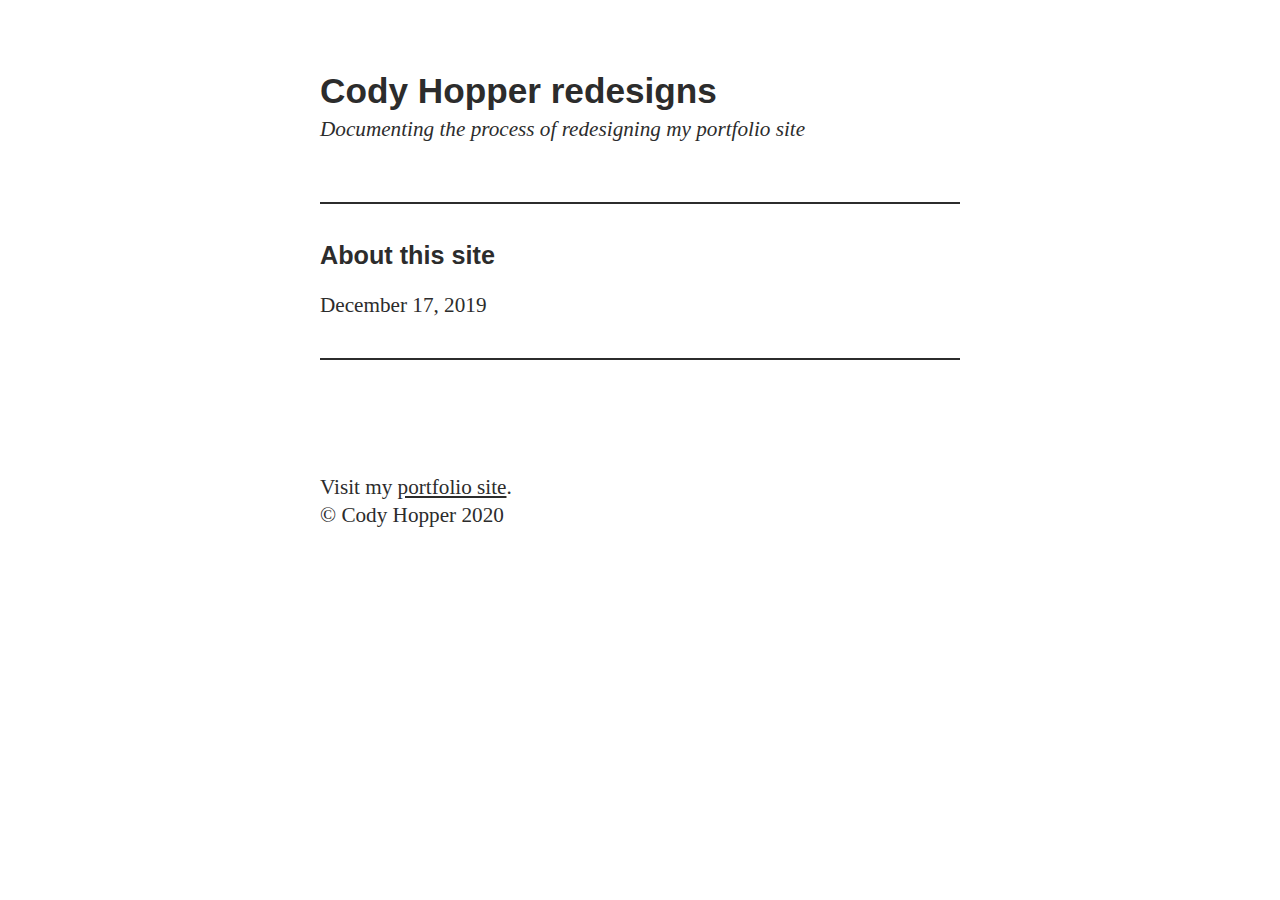
==== index.html @ 7cff974e "final editing" ====
<!DOCTYPE html>
<html lang="en" dir="ltr">

<head>
  <meta charset="utf-8">
  <meta name="viewport" content="width=device-width, initial-scale=1">
  <title>Redesign • Cody Hopper</title>
  <link rel="stylesheet" href="style.css">
</head>

<body>
  <div class="center">
    <br>
    <h1><a href="https://codyhopper.github.io/redesign/">Cody Hopper redesigns</a></h1>
    <p><em>Documenting the process of redesigning my portfolio site</em></p>
    <br>
    <!-- <div class="break"></div> -->
    <br>
    <div class="post">
      <h2><a href="https://codyhopper.github.io/redesign/posts/this-site">About this site</a></h2>
      <p>December 17, 2019</p>
    </div>
    <br> <br>


    <div class="footer">
      <p>
        Visit my <a style="text-decoration: underline" href="https://codyhopper.com">portfolio site</a>.<br>
        © Cody Hopper 2020<br>
      </p>
      <br>
    </div>
  </div>
</body>


</html>
---- style.css ----
* {
  box-sizing: border-box;
  scroll-behavior: smooth;
}

html {
  font-family: Georgia, serif;
}

body {
  text-align: center;
  margin: 0;
  word-break: break-word;
  text-rendering: optimizeLegibility;
  -webkit-font-smoothing: antialiased;
}

h1 {
  font-family: Helvetica, Arial, sans-serif;
  /* line-height: 50%; */
  font-size: calc(32px + .25vw);
  line-height: calc(0em + .2vw);
}

h2 {
  font-family: Helvetica, Arial, sans-serif;
  /* line-height: 50%; */
  font-size: calc(22px + .25vw);
  /* line-height: calc(0em + .2vw); */
}

p {
  font-family: Georgia, serif;
  font-size: calc(18px + .25vw);
  line-height: calc(24px + .25vw);
  margin: calc(1em + .125vw) 0;
  color: #2c2c2c;
}

hr {
  border-style: solid;
}

small {
  font-size: calc(14px + .25vw)
}

a {
  color: #2c2c2c;
  text-decoration: none;
  position: relative;
}

a:hover {
  color: #0000ff;
}

h1>a:before, h2>a:before {
  content: "";
  position: absolute;
  width: 0px;
  height: 2px;
  bottom: 0;
  left: 0;
  background-color: #2c2c2c;
  visibility: hidden;
  -webkit-transform: scaleY(0);
  transform: scaleY(0);
  -webkit-transition: all 0.3s ease-in-out 0s;
  transition: all 0.3s ease-in-out 0s;
}

h1>a:hover:before, h2>a:hover:before {
  visibility: visible;
  -webkit-transform: scaleY(1);
  transform: scaleY(1);
  left: 0;
  width: 100%;
}

h1>a:before, h2>a:before {
  background-color: #0000ff;
}

h1>a:hover:after, h2>a:hover:after {
  background-color: #0000ff;
}

.code code {
  font-family: monospace;
  background-color: #2c2c2c;
  font-size: calc(16px + .25vw);
}

.center {
  display: inline-block;
  width: 50vw;
  text-align: left;
  margin: 3rem;
}

.post {
  display: inline-block;
  padding: 1rem 0;
  margin: 0 auto;
  width: 100%;
  border-top: 2px solid #2c2c2c;
  border-bottom: 2px solid #2c2c2c;
}

.footer {
  margin: 6rem auto 2rem;
}
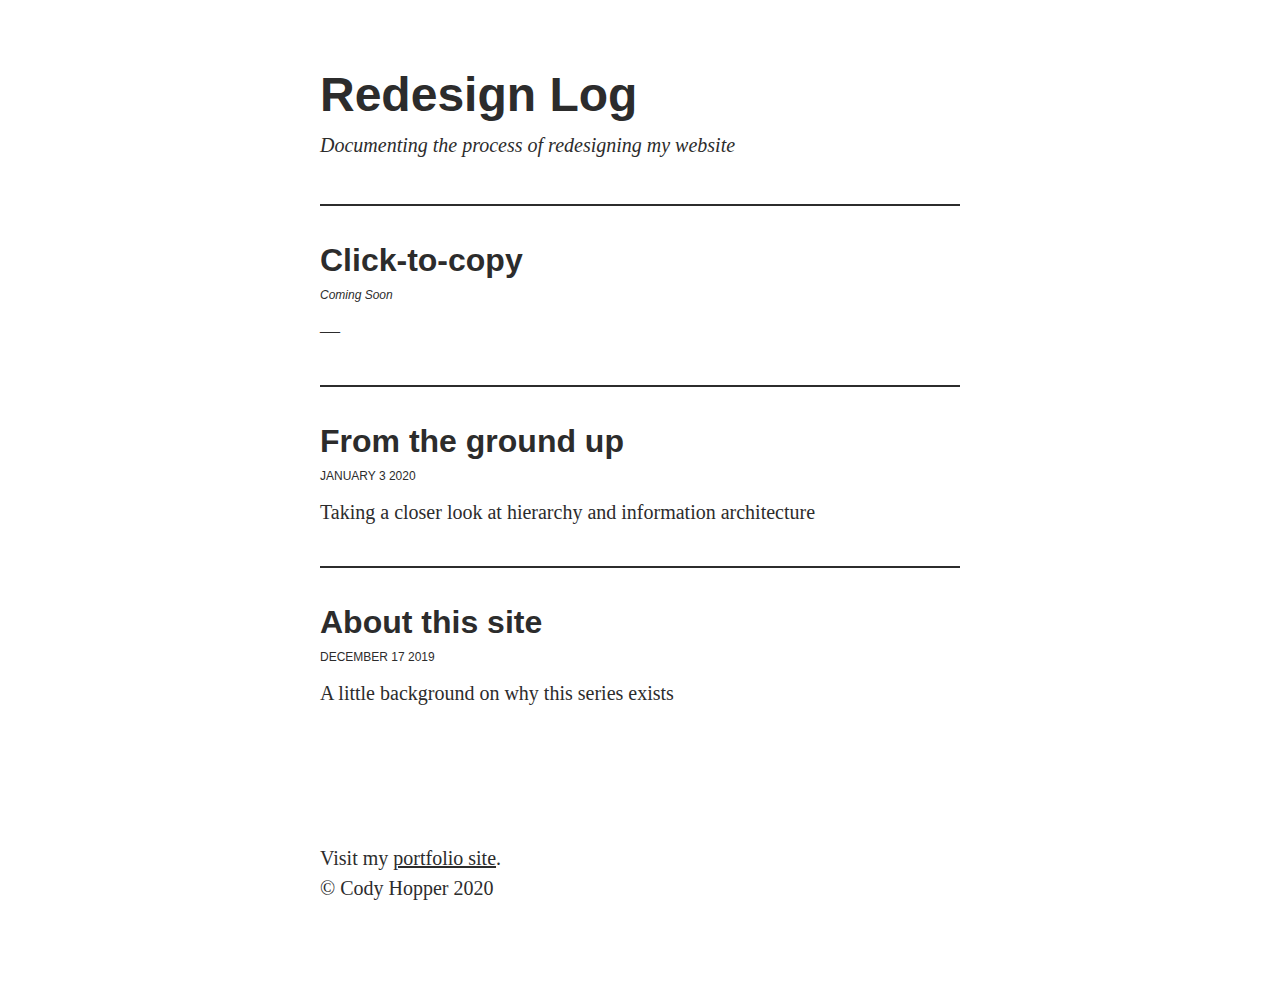
==== commit 6dd54fd3: "2nd Post Release" ====
--- a/index.html
+++ b/index.html
@@ -4,33 +4,69 @@
 <head>
   <meta charset="utf-8">
   <meta name="viewport" content="width=device-width, initial-scale=1">
-  <title>Redesign • Cody Hopper</title>
+  <title>Redesign → Cody Hopper</title>
   <link rel="stylesheet" href="style.css">
 </head>
 
 <body>
-  <div class="center">
-    <br>
-    <h1><a href="https://codyhopper.github.io/redesign/">Cody Hopper redesigns</a></h1>
-    <p><em>Documenting the process of redesigning my portfolio site</em></p>
-    <br>
-    <!-- <div class="break"></div> -->
-    <br>
-    <div class="post">
-      <h2><a href="https://codyhopper.github.io/redesign/posts/this-site">About this site</a></h2>
-      <p>December 17, 2019</p>
-    </div>
-    <br> <br>
+  <div class="bg">
+    <div class="center">
+      <!-- header -->
+      <br>
+      <h1><a href="https://codyhopper.github.io/redesign/">Redesign Log</a></h1>
+      <p><em>Documenting the process of redesigning my website</em></p><br>
+
+      <!-- post one -->
+      <div class="post">
+        <h2><a href="#">Click-to-copy</a></h2>
+        <p class="small"><em>Coming Soon</em></p>
+        <p>—</p>
+      </div>
+
+      <!-- post two -->
+      <div class="post">
+        <h2><a href="https://codyhopper.github.io/redesign/posts/from-the-ground">From the ground up</a></h2>
+        <p class="small">JANUARY 3 2020</p>
+        <p>Taking a closer look at hierarchy and information architecture</p>
+      </div>
+
+      <!-- post three -->
+      <div class="post">
+        <h2><a href="https://codyhopper.github.io/redesign/posts/this-site">About this site</a></h2>
+        <p class="small">DECEMBER 17 2019</p>
+        <p>A little background on why this series exists</p>
+      </div><br>
+      <br>
 
 
-    <div class="footer">
-      <p>
-        Visit my <a style="text-decoration: underline" href="https://codyhopper.com">portfolio site</a>.<br>
-        © Cody Hopper 2020<br>
-      </p>
-      <br>
+      <div class="footer">
+        <p>
+          Visit my <a style="text-decoration: underline" href="https://codyhopper.com">portfolio site</a>.<br>
+          © Cody Hopper 2020<br>
+        </p>
+        <br>
+      </div>
     </div>
   </div>
+
+  <script src="posts/js/jquery.js"></script>
+
+  <script>
+    $(document).ready(function() {
+
+      var bg = document.querySelector('.bg');
+      document.body.appendChild(bg);
+
+      bg.addEventListener('mousemove', function(event) {
+
+        x = event.clientX;
+        y = event.clientY;
+
+        bg.style.backgroundColor = 'rgba( ' + x + ', 255, ' + y + ', .05)';
+      });
+    });
+  </script>
+
 </body>
 
 
--- a/style.css
+++ b/style.css
@@ -5,44 +5,49 @@
 
 html {
   font-family: Georgia, serif;
+  font-size: 12px;
 }
 
 body {
+  font-size: 16px;
+  line-height: 1.5;
   text-align: center;
+  color: #2c2c2c;
+  word-break: break-word;
+  padding: 0;
   margin: 0;
-  word-break: break-word;
+background: #ffffff;
   text-rendering: optimizeLegibility;
   -webkit-font-smoothing: antialiased;
 }
 
 h1 {
   font-family: Helvetica, Arial, sans-serif;
-  /* line-height: 50%; */
-  font-size: calc(32px + .25vw);
-  line-height: calc(0em + .2vw);
+  font-size: 48px;
+  line-height: .125em;
 }
 
 h2 {
   font-family: Helvetica, Arial, sans-serif;
-  /* line-height: 50%; */
-  font-size: calc(22px + .25vw);
-  /* line-height: calc(0em + .2vw); */
+  font-size: 2em;
+  line-height: 16px;
 }
 
 p {
   font-family: Georgia, serif;
-  font-size: calc(18px + .25vw);
-  line-height: calc(24px + .25vw);
-  margin: calc(1em + .125vw) 0;
+  font-size: 20px;
+  color: #2c2c2c;
+}
+
+.small {
+  font-family: Helvetica, Arial, sans-serif;
+  font-size: 12px;
+  line-height: .125em;
   color: #2c2c2c;
 }
 
 hr {
   border-style: solid;
-}
-
-small {
-  font-size: calc(14px + .25vw)
 }
 
 a {
@@ -52,14 +57,16 @@
 }
 
 a:hover {
-  color: #0000ff;
+  color: #2c2c2c;
 }
 
-h1>a:before, h2>a:before {
+h1>a:before,
+h2>a:before,
+p>a:before {
   content: "";
   position: absolute;
   width: 0px;
-  height: 2px;
+  height: 3px;
   bottom: 0;
   left: 0;
   background-color: #2c2c2c;
@@ -70,7 +77,11 @@
   transition: all 0.3s ease-in-out 0s;
 }
 
-h1>a:hover:before, h2>a:hover:before {
+h1>a:before {
+  height: 4px;
+}
+
+h1>a:hover:before, h2>a:hover:before, p>a:hover:before {
   visibility: visible;
   -webkit-transform: scaleY(1);
   transform: scaleY(1);
@@ -78,12 +89,15 @@
   width: 100%;
 }
 
-h1>a:before, h2>a:before {
-  background-color: #0000ff;
+h1>a:before,
+h2>a:before,
+p>a:before {
+  background-color: #2c2c2c;
 }
 
-h1>a:hover:after, h2>a:hover:after {
-  background-color: #0000ff;
+h1>a:hover:after, h2>a:hover:after,
+p>a:hover:after {
+  background-color: #2c2c2c;
 }
 
 .code code {
@@ -101,12 +115,47 @@
 
 .post {
   display: inline-block;
-  padding: 1rem 0;
+  padding: 1.2em 0;
   margin: 0 auto;
   width: 100%;
   border-top: 2px solid #2c2c2c;
-  border-bottom: 2px solid #2c2c2c;
 }
+
+.column {
+  float: left;
+  width: 48%;
+  padding: 15px;
+  background: rgba(0, 0, 0, .05);
+  border-top: 2px solid;
+}
+
+  .column-left {
+    margin-right: 2%;
+  }
+
+  .column-right {
+    margin-left: 2%;
+  }
+
+  .row:after {
+  content: "";
+  display: table;
+  clear: both;
+}
+
+  .card:after {
+  content: "";
+  display: table;
+  clear: both;
+}
+
+  @media screen and (max-width: 900px) {
+    .column {
+      width: 100%;
+      margin: 0;
+      border-top: none;
+    }
+  }
 
 .footer {
   margin: 6rem auto 2rem;
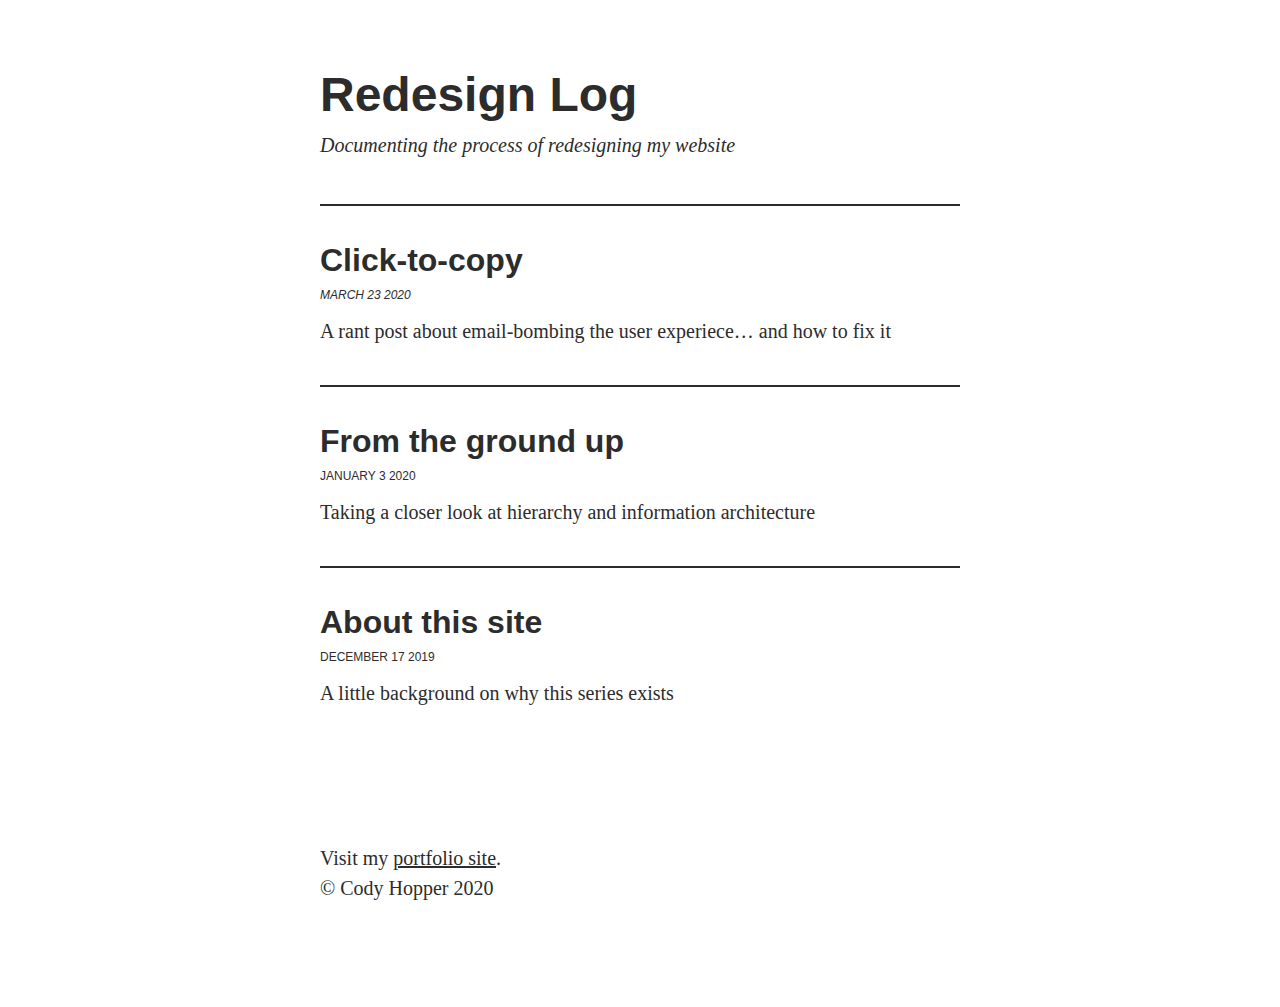
==== commit 8ce13663: "Adding click-to-copy" ====
--- a/index.html
+++ b/index.html
@@ -18,9 +18,9 @@
 
       <!-- post one -->
       <div class="post">
-        <h2><a href="#">Click-to-copy</a></h2>
-        <p class="small"><em>Coming Soon</em></p>
-        <p>—</p>
+        <h2><a href="https://codyhopper.github.io/redesign/posts/click-to-copy">Click-to-copy</a></h2>
+        <p class="small"><em>MARCH 23 2020</em></p>
+        <p>A rant post about email-bombing the user experiece… and how to fix it</p>
       </div>
 
       <!-- post two -->
@@ -62,7 +62,7 @@
         x = event.clientX;
         y = event.clientY;
 
-        bg.style.backgroundColor = 'rgba( ' + x + ', 255, ' + y + ', .05)';
+        bg.style.backgroundColor = 'rgba( ' + y + ', 255, ' + x + ', .05)';
       });
     });
   </script>
--- a/style.css
+++ b/style.css
@@ -16,7 +16,7 @@
   word-break: break-word;
   padding: 0;
   margin: 0;
-background: #ffffff;
+  background: #ffffff;
   text-rendering: optimizeLegibility;
   -webkit-font-smoothing: antialiased;
 }
@@ -100,10 +100,19 @@
   background-color: #2c2c2c;
 }
 
-.code code {
+pre {
+  background: rgba(0, 0, 0, .025);
+  border-top: 2px solid;
+  color: #2c2c2c;
+  display: block;
+  page-break-inside: avoid;
   font-family: monospace;
-  background-color: #2c2c2c;
-  font-size: calc(16px + .25vw);
+  font-size: 17px;
+  margin-bottom: 1.6em;
+  overflow: scroll;
+  padding: .5em 1em;
+  word-wrap: break-word;
+  resize: horizontal;
 }
 
 .center {
@@ -125,37 +134,37 @@
   float: left;
   width: 48%;
   padding: 15px;
-  background: rgba(0, 0, 0, .05);
+  background: rgba(0, 0, 0, .025);
   border-top: 2px solid;
 }
 
-  .column-left {
-    margin-right: 2%;
-  }
+.column-left {
+  margin-right: 2%;
+}
 
-  .column-right {
-    margin-left: 2%;
-  }
+.column-right {
+  margin-left: 2%;
+}
 
-  .row:after {
+.row:after {
   content: "";
   display: table;
   clear: both;
 }
 
-  .card:after {
+.card:after {
   content: "";
   display: table;
   clear: both;
 }
 
-  @media screen and (max-width: 900px) {
-    .column {
-      width: 100%;
-      margin: 0;
-      border-top: none;
-    }
+@media screen and (max-width: 900px) {
+  .column {
+    width: 100%;
+    margin: 0;
+    border-top: none;
   }
+}
 
 .footer {
   margin: 6rem auto 2rem;
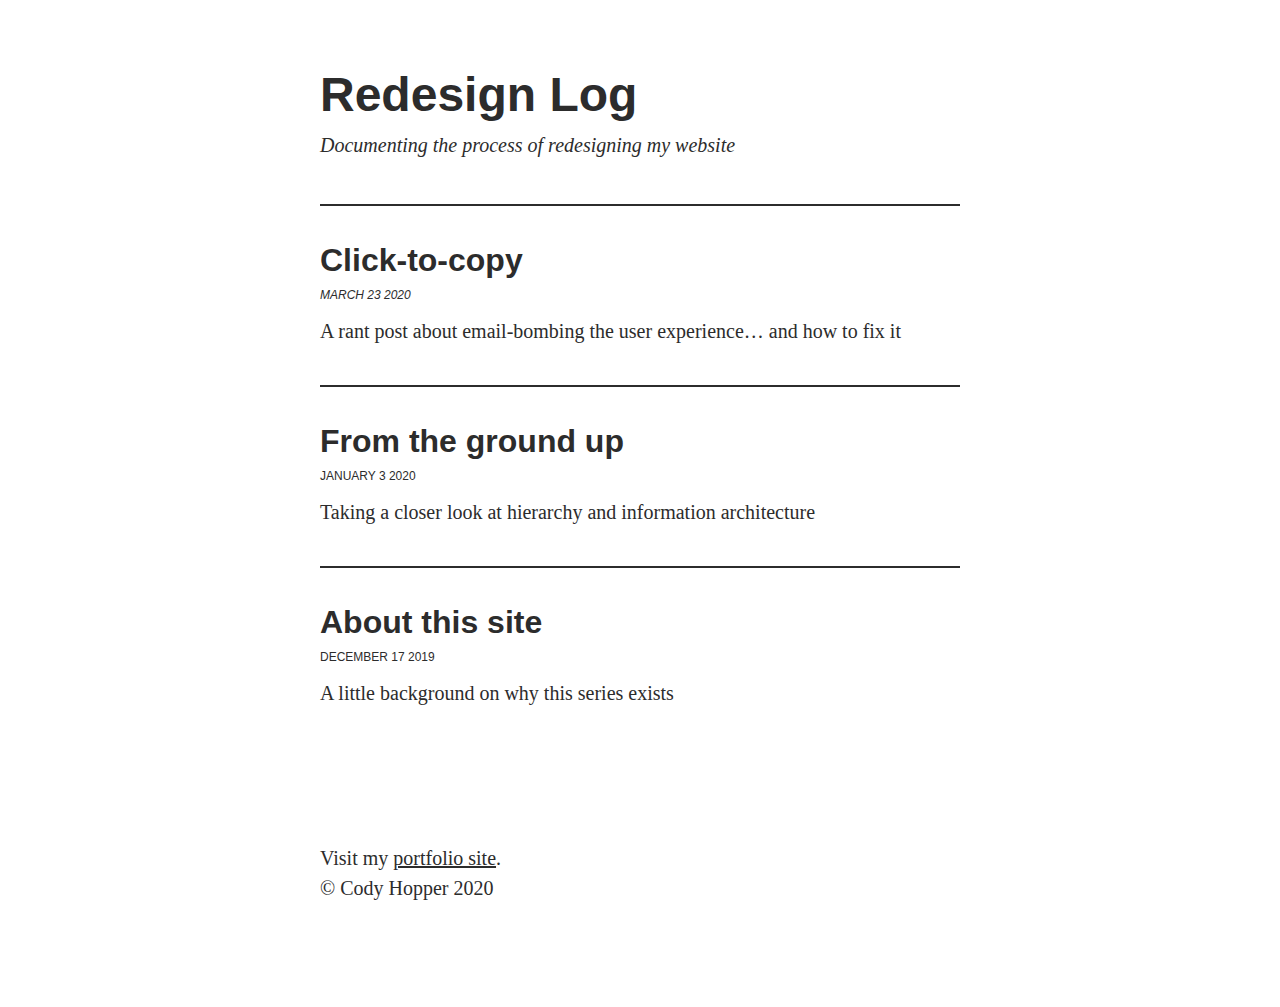
==== commit ce0f9b56: "Update index.html" ====
--- a/index.html
+++ b/index.html
@@ -20,7 +20,7 @@
       <div class="post">
         <h2><a href="https://codyhopper.github.io/redesign/posts/click-to-copy">Click-to-copy</a></h2>
         <p class="small"><em>MARCH 23 2020</em></p>
-        <p>A rant post about email-bombing the user experiece… and how to fix it</p>
+        <p>A rant post about email-bombing the user experience… and how to fix it</p>
       </div>
 
       <!-- post two -->
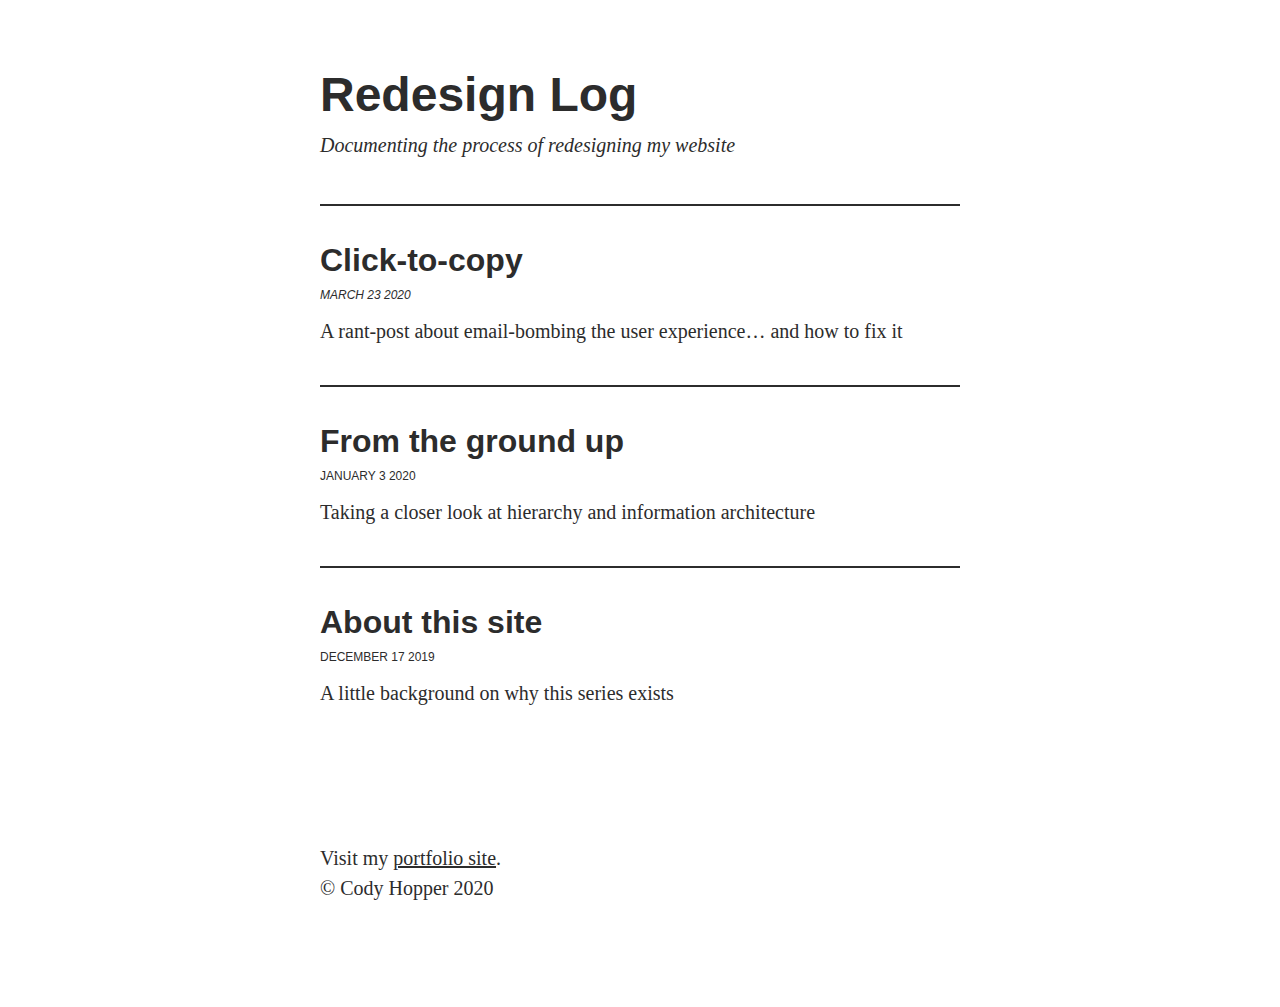
==== commit 1cf000d8: "Site-wide edits" ====
--- a/index.html
+++ b/index.html
@@ -20,7 +20,7 @@
       <div class="post">
         <h2><a href="https://codyhopper.github.io/redesign/posts/click-to-copy">Click-to-copy</a></h2>
         <p class="small"><em>MARCH 23 2020</em></p>
-        <p>A rant post about email-bombing the user experience… and how to fix it</p>
+        <p>A rant-post about email-bombing the user experience… and how to fix it</p>
       </div>
 
       <!-- post two -->
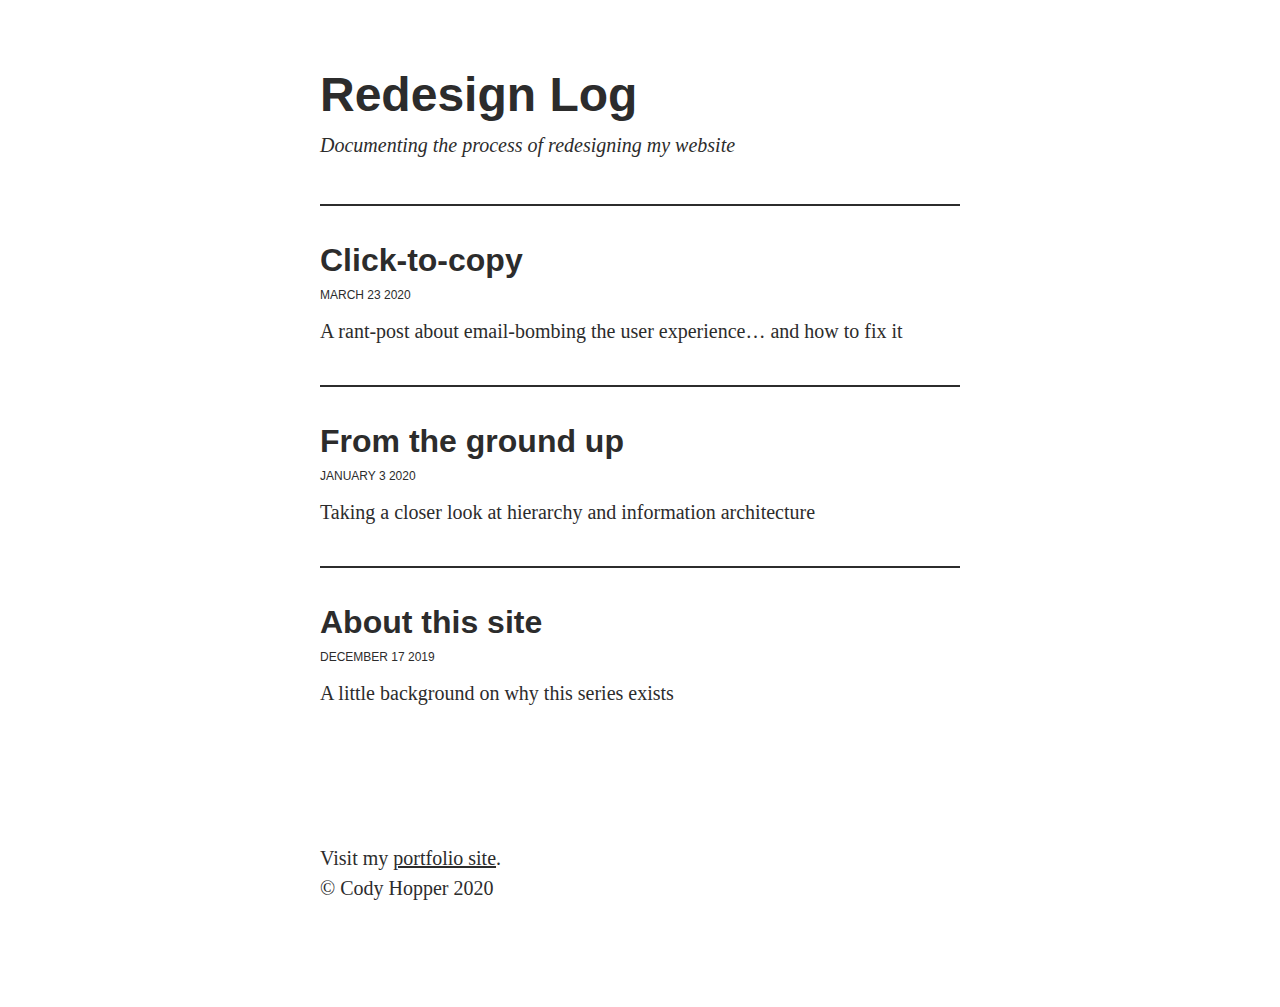
==== commit 0f9d2c81: "removing italics" ====
--- a/index.html
+++ b/index.html
@@ -16,21 +16,21 @@
       <h1><a href="https://codyhopper.github.io/redesign/">Redesign Log</a></h1>
       <p><em>Documenting the process of redesigning my website</em></p><br>
 
-      <!-- post one -->
+<!-- post one -->
       <div class="post">
         <h2><a href="https://codyhopper.github.io/redesign/posts/click-to-copy">Click-to-copy</a></h2>
-        <p class="small"><em>MARCH 23 2020</em></p>
+        <p class="small">MARCH 23 2020</p>
         <p>A rant-post about email-bombing the user experience… and how to fix it</p>
       </div>
 
-      <!-- post two -->
+<!-- post two -->
       <div class="post">
         <h2><a href="https://codyhopper.github.io/redesign/posts/from-the-ground">From the ground up</a></h2>
         <p class="small">JANUARY 3 2020</p>
         <p>Taking a closer look at hierarchy and information architecture</p>
       </div>
 
-      <!-- post three -->
+<!-- post three -->
       <div class="post">
         <h2><a href="https://codyhopper.github.io/redesign/posts/this-site">About this site</a></h2>
         <p class="small">DECEMBER 17 2019</p>
@@ -38,7 +38,7 @@
       </div><br>
       <br>
 
-
+<!-- Footer -->
       <div class="footer">
         <p>
           Visit my <a style="text-decoration: underline" href="https://codyhopper.com">portfolio site</a>.<br>
